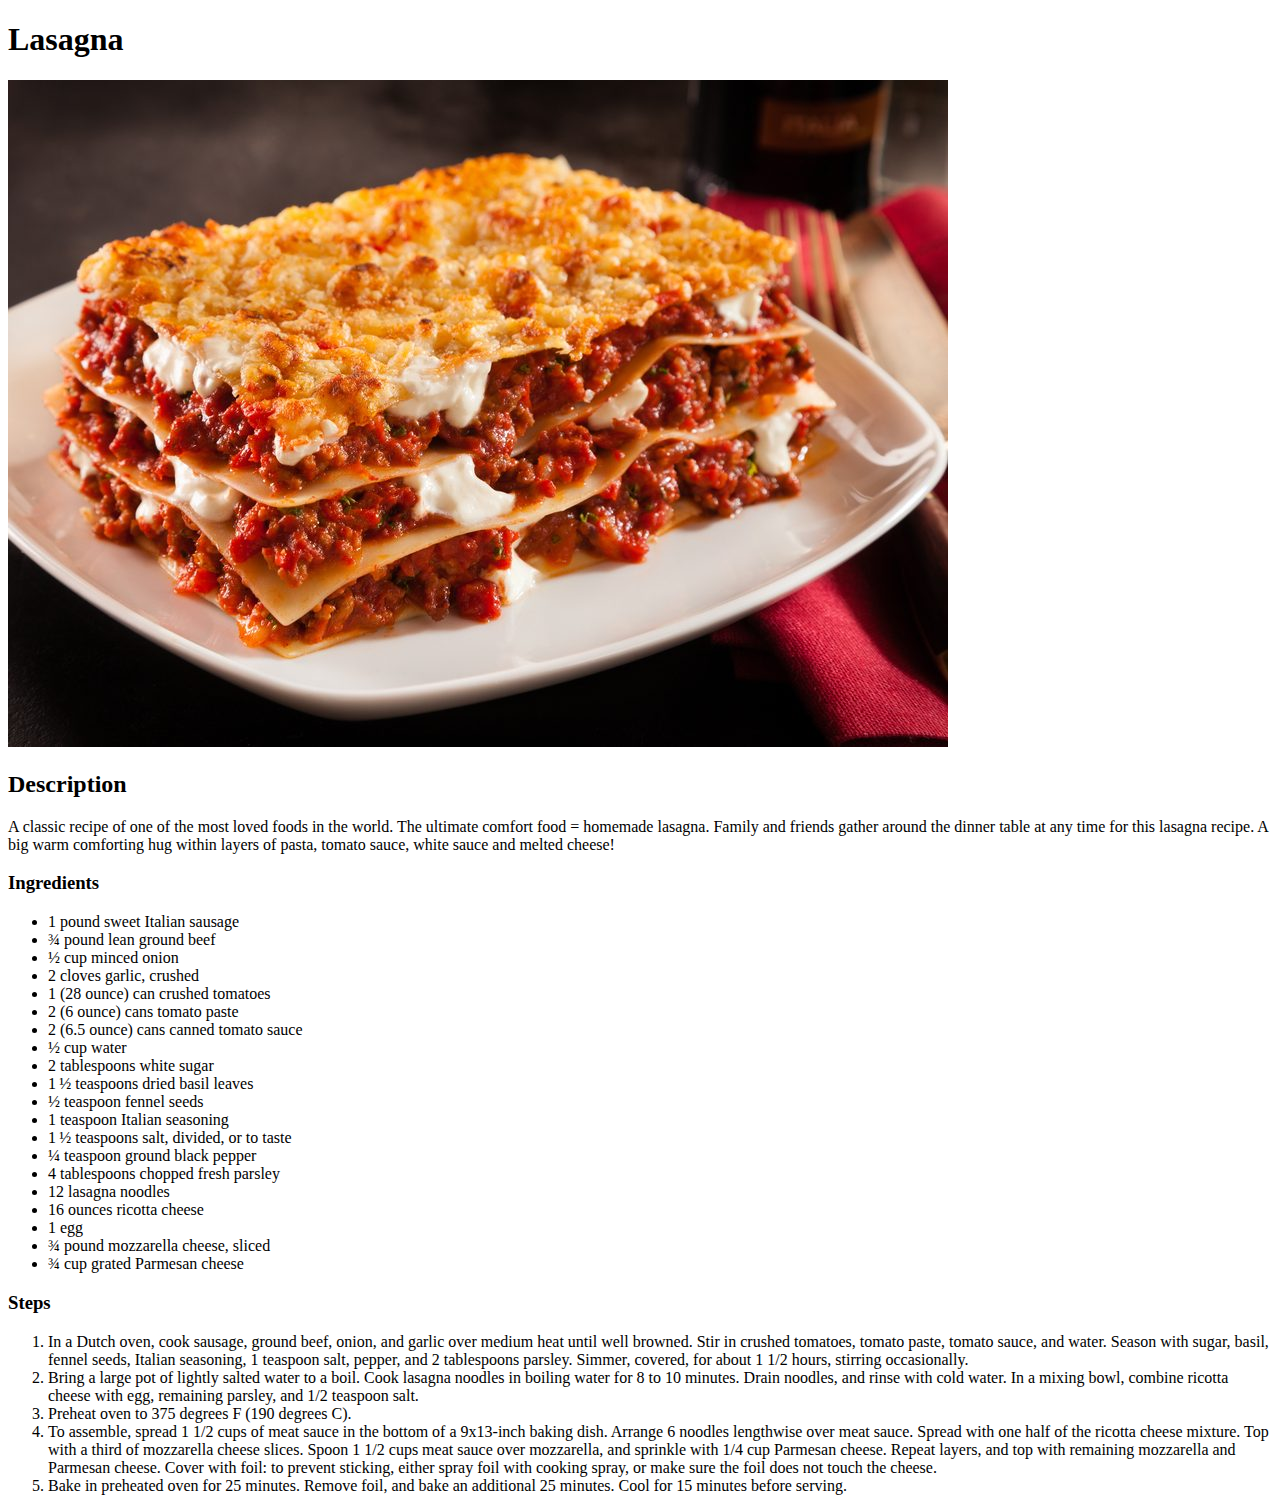
==== recipes/lasagna.html @ 5de265b0 "project done" ====
<!DOCTYPE html>
<html lang="en">
<head>
    <meta charset="UTF-8">
    <meta http-equiv="X-UA-Compatible" content="IE=edge">
    <meta name="viewport" content="width=, initial-scale=1.0">
    <title>Lasagna</title>
</head>
<body>
    <h1>Lasagna</h1>
    <img src="../img/lasagna.jpg" alt="an image of lasagna">
    <h2>Description</h2>
    <p>  A classic recipe of one of the most loved foods in the world. The ultimate comfort food = homemade lasagna. Family and friends gather around the dinner table at any time for this lasagna recipe. A big warm comforting hug within layers of pasta, tomato sauce, white sauce and melted cheese!

    </p>
    <h3>Ingredients</h3>
    <ul>
        <li>1 pound sweet Italian sausage</li>
        <li>¾ pound lean ground beef</li>
        <li>½ cup minced onion</li>
        <li>2 cloves garlic, crushed</li>
        <li>1 (28 ounce) can crushed tomatoes</li>
        <li>2 (6 ounce) cans tomato paste</li>
        <li>2 (6.5 ounce) cans canned tomato sauce</li>
        <li>½ cup water</li>
        <li>2 tablespoons white sugar</li>
        <li>1 ½ teaspoons dried basil leaves</li>
        <li>½ teaspoon fennel seeds</li>
        <li>1 teaspoon Italian seasoning</li>
        <li>1 ½ teaspoons salt, divided, or to taste</li>
        <li>¼ teaspoon ground black pepper</li>
        <li>4 tablespoons chopped fresh parsley</li>
        <li>12 lasagna noodles</li>
        <li>16 ounces ricotta cheese</li>
        <li>1 egg</li>
        <li>¾ pound mozzarella cheese, sliced</li>
        <li>¾ cup grated Parmesan cheese</li>
    </ul>

    <h3>Steps</h3>
    <ol>
        <li>In a Dutch oven, cook sausage, ground beef, onion, and garlic over medium heat until well browned. Stir in crushed tomatoes, tomato paste, tomato sauce, and water. Season with sugar, basil, fennel seeds, Italian seasoning, 1 teaspoon salt, pepper, and 2 tablespoons parsley. Simmer, covered, for about 1 1/2 hours, stirring occasionally.</li>  
        
        <li>Bring a large pot of lightly salted water to a boil. Cook lasagna noodles in boiling water for 8 to 10 minutes. Drain noodles, and rinse with cold water. In a mixing bowl, combine ricotta cheese with egg, remaining parsley, and 1/2 teaspoon salt.</li>
       
        <li>Preheat oven to 375 degrees F (190 degrees C).</li>
       
        <li>To assemble, spread 1 1/2 cups of meat sauce in the bottom of a 9x13-inch baking dish. Arrange 6 noodles lengthwise over meat sauce. Spread with one half of the ricotta cheese mixture. Top with a third of mozzarella cheese slices. Spoon 1 1/2 cups meat sauce over mozzarella, and sprinkle with 1/4 cup Parmesan cheese. Repeat layers, and top with remaining mozzarella and Parmesan cheese. Cover with foil: to prevent sticking, either spray foil with cooking spray, or make sure the foil does not touch the cheese.</li>
        
        <li>Bake in preheated oven for 25 minutes. Remove foil, and bake an additional 25 minutes. Cool for 15 minutes before serving.</li>
    
    
    </ol>
</body>
</html>
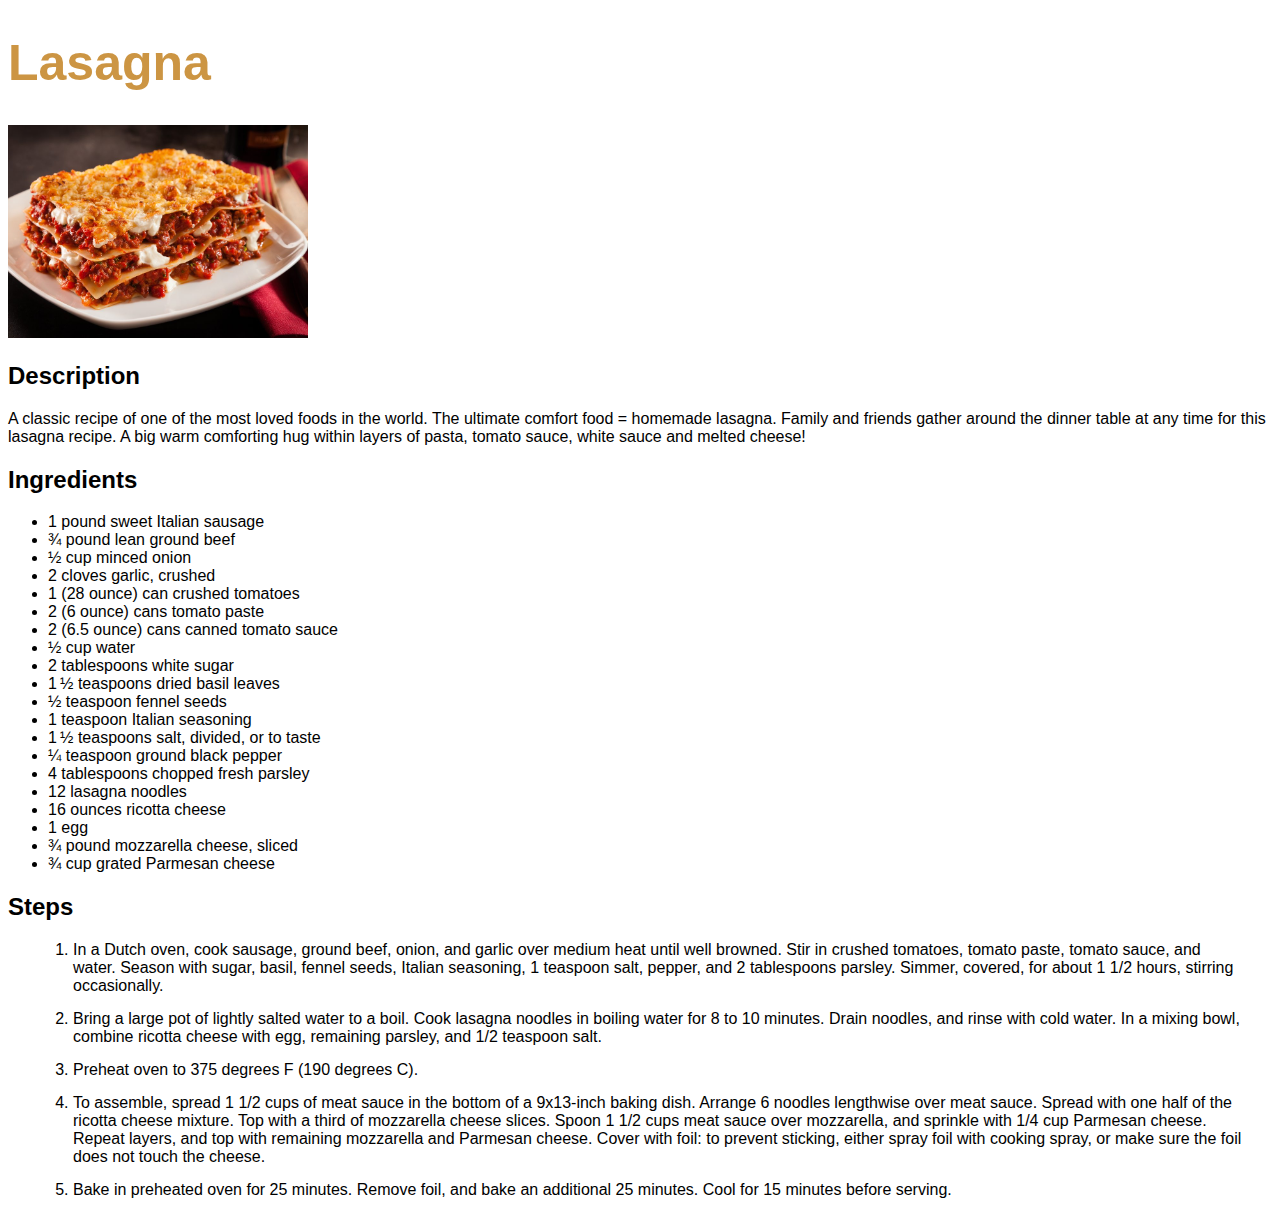
==== commit 519d20d5: "css" ====
--- a/recipes/lasagna.html
+++ b/recipes/lasagna.html
@@ -5,16 +5,17 @@
     <meta http-equiv="X-UA-Compatible" content="IE=edge">
     <meta name="viewport" content="width=, initial-scale=1.0">
     <title>Lasagna</title>
+    <link rel="stylesheet" href="style.css">
 </head>
 <body>
     <h1>Lasagna</h1>
-    <img src="../img/lasagna.jpg" alt="an image of lasagna">
+    <img class= "lasagna" src="../img/lasagna.jpg" alt="an image of lasagna">
     <h2>Description</h2>
     <p>  A classic recipe of one of the most loved foods in the world. The ultimate comfort food = homemade lasagna. Family and friends gather around the dinner table at any time for this lasagna recipe. A big warm comforting hug within layers of pasta, tomato sauce, white sauce and melted cheese!
 
     </p>
-    <h3>Ingredients</h3>
-    <ul>
+    <h2>Ingredients</h2>
+    <ul class="bahan">
         <li>1 pound sweet Italian sausage</li>
         <li>¾ pound lean ground beef</li>
         <li>½ cup minced onion</li>
@@ -37,17 +38,17 @@
         <li>¾ cup grated Parmesan cheese</li>
     </ul>
 
-    <h3>Steps</h3>
-    <ol>
-        <li>In a Dutch oven, cook sausage, ground beef, onion, and garlic over medium heat until well browned. Stir in crushed tomatoes, tomato paste, tomato sauce, and water. Season with sugar, basil, fennel seeds, Italian seasoning, 1 teaspoon salt, pepper, and 2 tablespoons parsley. Simmer, covered, for about 1 1/2 hours, stirring occasionally.</li>  
+    <h2>Steps</h2>
+    <ol class="langkah">
+        <li class="satu">In a Dutch oven, cook sausage, ground beef, onion, and garlic over medium heat until well browned. Stir in crushed tomatoes, tomato paste, tomato sauce, and water. Season with sugar, basil, fennel seeds, Italian seasoning, 1 teaspoon salt, pepper, and 2 tablespoons parsley. Simmer, covered, for about 1 1/2 hours, stirring occasionally.</li>  
         
-        <li>Bring a large pot of lightly salted water to a boil. Cook lasagna noodles in boiling water for 8 to 10 minutes. Drain noodles, and rinse with cold water. In a mixing bowl, combine ricotta cheese with egg, remaining parsley, and 1/2 teaspoon salt.</li>
+        <li class="dua">Bring a large pot of lightly salted water to a boil. Cook lasagna noodles in boiling water for 8 to 10 minutes. Drain noodles, and rinse with cold water. In a mixing bowl, combine ricotta cheese with egg, remaining parsley, and 1/2 teaspoon salt.</li>
        
-        <li>Preheat oven to 375 degrees F (190 degrees C).</li>
+        <li class="tiga">Preheat oven to 375 degrees F (190 degrees C).</li>
        
-        <li>To assemble, spread 1 1/2 cups of meat sauce in the bottom of a 9x13-inch baking dish. Arrange 6 noodles lengthwise over meat sauce. Spread with one half of the ricotta cheese mixture. Top with a third of mozzarella cheese slices. Spoon 1 1/2 cups meat sauce over mozzarella, and sprinkle with 1/4 cup Parmesan cheese. Repeat layers, and top with remaining mozzarella and Parmesan cheese. Cover with foil: to prevent sticking, either spray foil with cooking spray, or make sure the foil does not touch the cheese.</li>
+        <li class="empat">To assemble, spread 1 1/2 cups of meat sauce in the bottom of a 9x13-inch baking dish. Arrange 6 noodles lengthwise over meat sauce. Spread with one half of the ricotta cheese mixture. Top with a third of mozzarella cheese slices. Spoon 1 1/2 cups meat sauce over mozzarella, and sprinkle with 1/4 cup Parmesan cheese. Repeat layers, and top with remaining mozzarella and Parmesan cheese. Cover with foil: to prevent sticking, either spray foil with cooking spray, or make sure the foil does not touch the cheese.</li>
         
-        <li>Bake in preheated oven for 25 minutes. Remove foil, and bake an additional 25 minutes. Cool for 15 minutes before serving.</li>
+        <li class="lima">Bake in preheated oven for 25 minutes. Remove foil, and bake an additional 25 minutes. Cool for 15 minutes before serving.</li>
     
     
     </ol>
--- a/recipes/style.css
+++ b/recipes/style.css
@@ -0,0 +1,37 @@
+.lasagna {
+    width: 300px;
+    height: auto;
+    
+}
+
+h1 {
+    font-family: "Norse", sans-serif;
+    font-size: 50px;
+    color: #cc9543;
+}
+
+h2 {
+    font-family: "Open sans", sans-serif;
+}
+
+p {
+    font-family: "Open sans", sans-serif;
+}
+
+.bahan {
+    font-family: "Open sans", sans-serif;
+}
+
+.langkah {
+    font-family: "Open sans", sans-serif;
+    margin: 10px;
+}
+
+.satu, 
+.dua,
+.tiga,
+.empat,
+.lima {
+    margin: 15px;
+}
+
